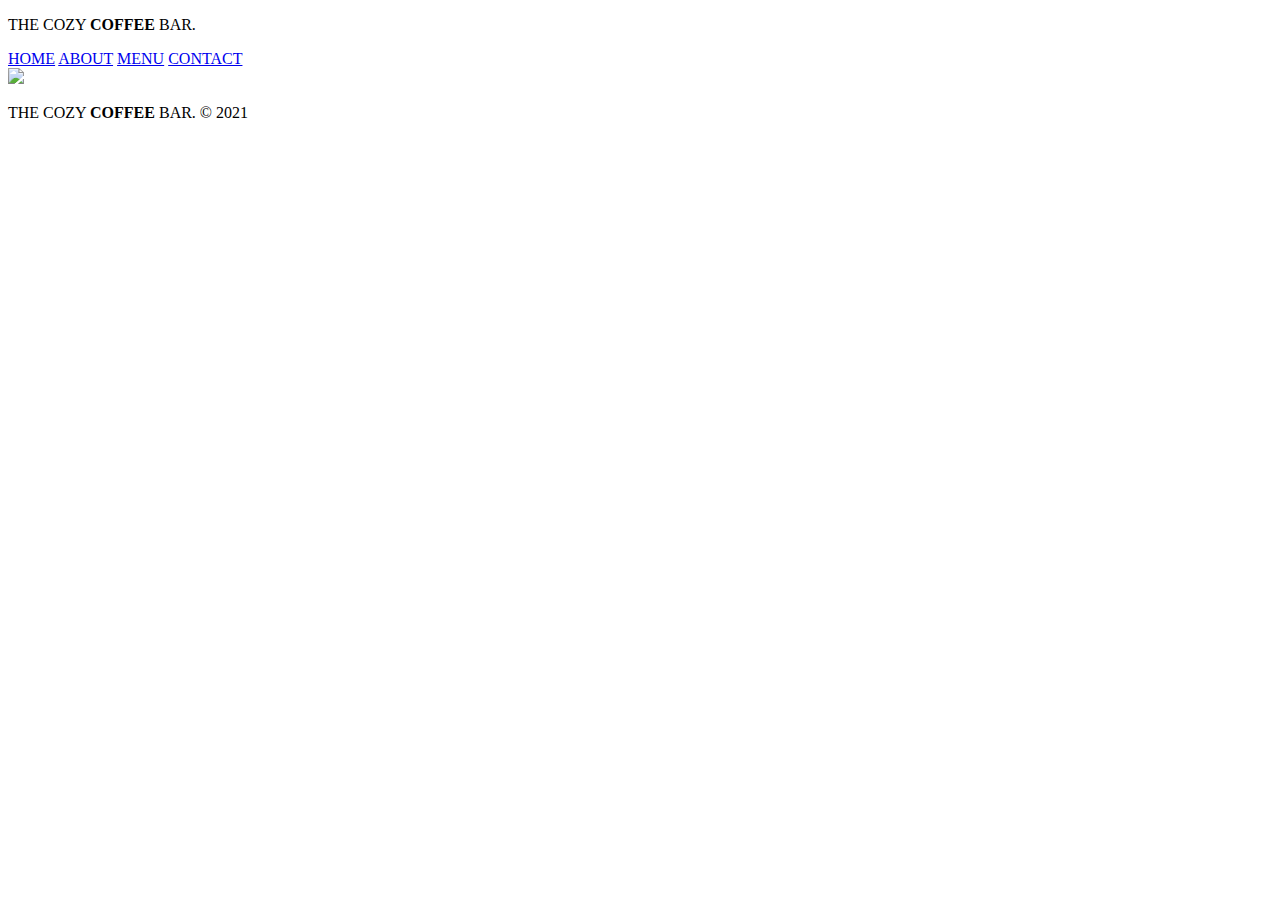
==== index.html @ 7c9c13d2 "Add files via upload" ====
<!DOCTYPE html>
<html>

<head>
    <meta name="viewport" content="width=device-width, initial-scale=1.0">
    <link rel="stylesheet" href="../css/style.css">
    <!--Google Fonts-->
    <link href="https://fonts.googleapis.com/css2?family=Sanchez&family=Spartan:wght@800;900&display=swap"
        rel="stylesheet">
    <link rel="stylesheet" href="https://cdn.jsdelivr.net/npm/bootstrap-icons@1.6.1/font/bootstrap-icons.css">
    <!--Title-->
    <title>THE COZY COFFEE BAR.</title>
</head>

<body>

    <!--Navigation Container-->
    <div class="container">
        <!--Logo-->
       <div class="logo">
           <p>THE COZY <b>COFFEE</b> BAR.</p>
        </div>
        <!--Navigation Links-->
        <div class="navigation">
            <a href="../index.html">HOME</a>
            <a href="../about.html">ABOUT</a>
            <a href="../menu.html">MENU</a>
            <a href="../contact.html">CONTACT</a>
        </div>
    </div>
    <div>
        <img src="images/main/1.png"/>
    </div>

    <!--Footer-->
    <div class="footer">
        <p>THE COZY <b>COFFEE</b> BAR. &copy; 2021</p>
      </div>
</body>

</html>
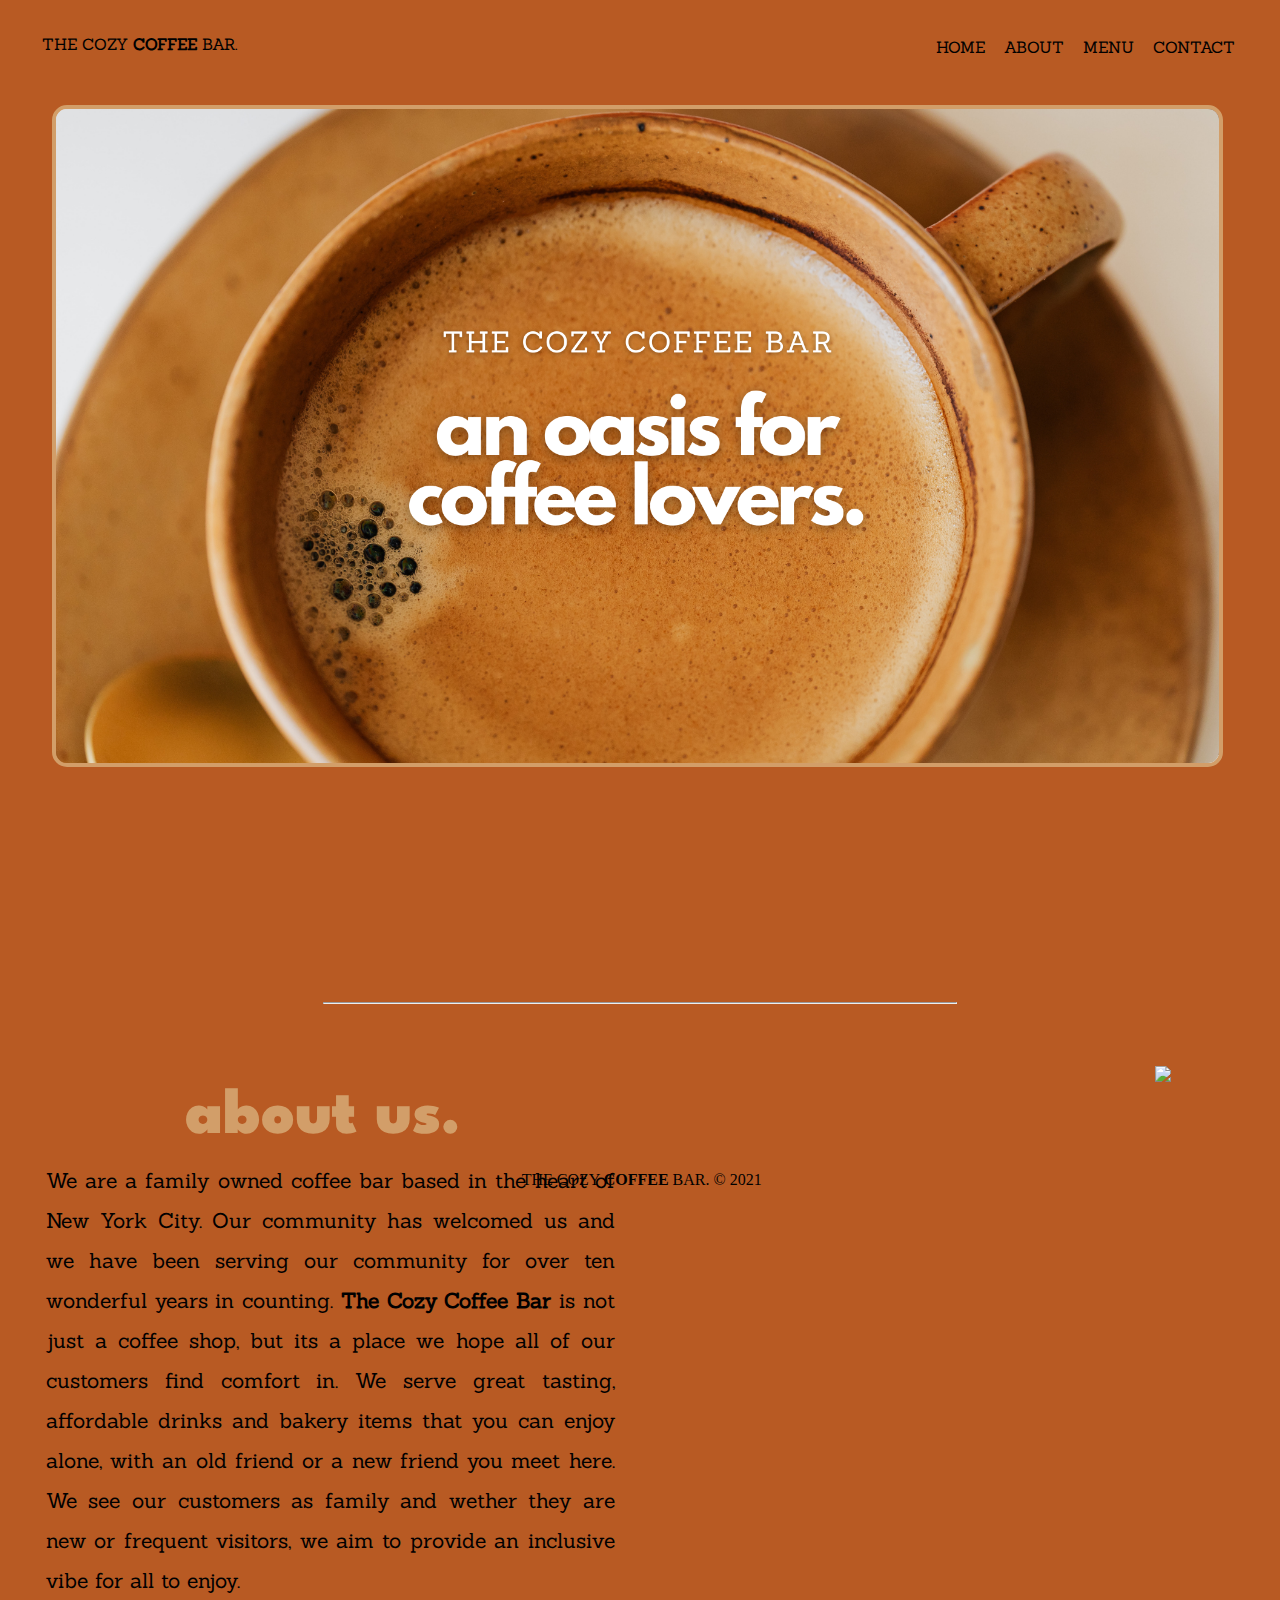
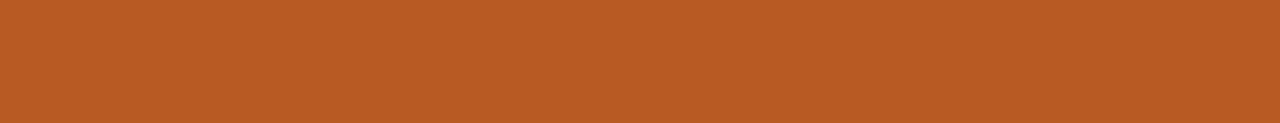
==== commit 7037a7df: "Add files via upload" ====
--- a/index.html
+++ b/index.html
@@ -23,19 +23,48 @@
         <!--Navigation Links-->
         <div class="navigation">
             <a href="../index.html">HOME</a>
-            <a href="../about.html">ABOUT</a>
+            <a href="#about-section">ABOUT</a>
             <a href="../menu.html">MENU</a>
             <a href="../contact.html">CONTACT</a>
         </div>
     </div>
-    <div>
-        <img src="images/main/1.png"/>
+
+<div class="top">
+    <img src="../images/main/1.png"/>
+</div>
+
+    <!-- About-->
+    <div id="about-section" name="about-section">
+        <h1>about us.</h1>
+        <p>We are a family owned coffee bar based in the heart of New York City.
+        Our community has welcomed us and we have been serving our community for
+        over ten wonderful years in counting. <b>The Cozy Coffee Bar</b> is not just a coffee shop,
+        but its a place we hope all of our customers find comfort in. We serve great tasting, 
+        affordable drinks and bakery items that you can enjoy alone, with an old friend or a 
+        new friend you meet here. We see our customers as family and wether they are new or frequent visitors,
+        we aim to  provide an inclusive vibe for all to enjoy. </p>
+    </div>
+
+    <br>
+    <br>
+    <!--Horizontal line-->
+<hr>
+    <br>
+    <br>
+
+<!--About us image-->
+    <div id="about-image">
+        <img src="../images/main/2.png"/>
     </div>
 
     <!--Footer-->
+    <br>
+    <br>
     <div class="footer">
         <p>THE COZY <b>COFFEE</b> BAR. &copy; 2021</p>
       </div>
+
 </body>
+   
 
 </html>--- a/css/style.css
+++ b/css/style.css
@@ -0,0 +1,104 @@
+/*Home Page CSS*/
+body {
+    background-color: #b85a23;
+}
+
+/*Header image*/
+.top img{
+ border: 4px solid #d29e69;
+ border-radius: 15px;
+ background-image: url('../images/main/1.png');
+ background-repeat: no-repeat;
+ width: 92%;
+ margin-top: 3%;
+ margin-left: 3.5%;
+ 
+}
+
+/*Navigation Bar Container*/
+.container { 
+    font-family: 'Sanchez', serif;
+    font-size: 15.5px;
+    margin-left: 7%;
+    width: 85%;
+    padding: 10px; 
+}
+
+.container .navigation {
+    text-align: right;
+    text-decoration: none;
+    margin-right: -5%;
+    margin-top: -3%;
+    word-spacing: 14px;
+}
+
+.container .logo {
+    margin-left: -6%;
+}
+
+.navigation a {
+    color: #000000;
+    text-decoration: none;
+}
+
+.navigation a:hover {
+    color: #d29e69;
+  }
+
+  /*Horizontal Line*/
+hr {
+    color: #000000;
+    margin-top: -57%;
+    margin-bottom: 7%;
+    width: 50%;
+}
+
+/*About Us Section*/
+#about-section{
+ height: 600px;
+ margin-top: 25%;
+}
+
+#about-section h1{
+    color: #d29e69;
+    font-family: 'Spartan', sans-serif;
+    font-weight: 900;
+    font-size: 65px;
+    margin-left: 14%;
+    margin-bottom: -.5%;
+    margin-top: 6%;  
+}
+
+#about-section p {
+    font-family: 'Sanchez',serif;
+    font-size: 21px;
+    color: #000000;
+    line-height: 40px;
+    margin-left: 3%;
+    width: 45%;
+    text-indent: 50;
+    text-align: justify;
+}
+
+#about-image{
+    width: 32%;
+    margin-left: 60%;
+    margin-top: -5%;
+    text-align: right;
+}
+
+#about-image img{
+    width: 100%;
+}
+
+/*Footer*/
+.footer {
+    margin-top: 2%;
+    margin-left: 7%;
+    width: 85%;
+    padding: 8px;
+    text-align: center;
+  }
+
+  
+
